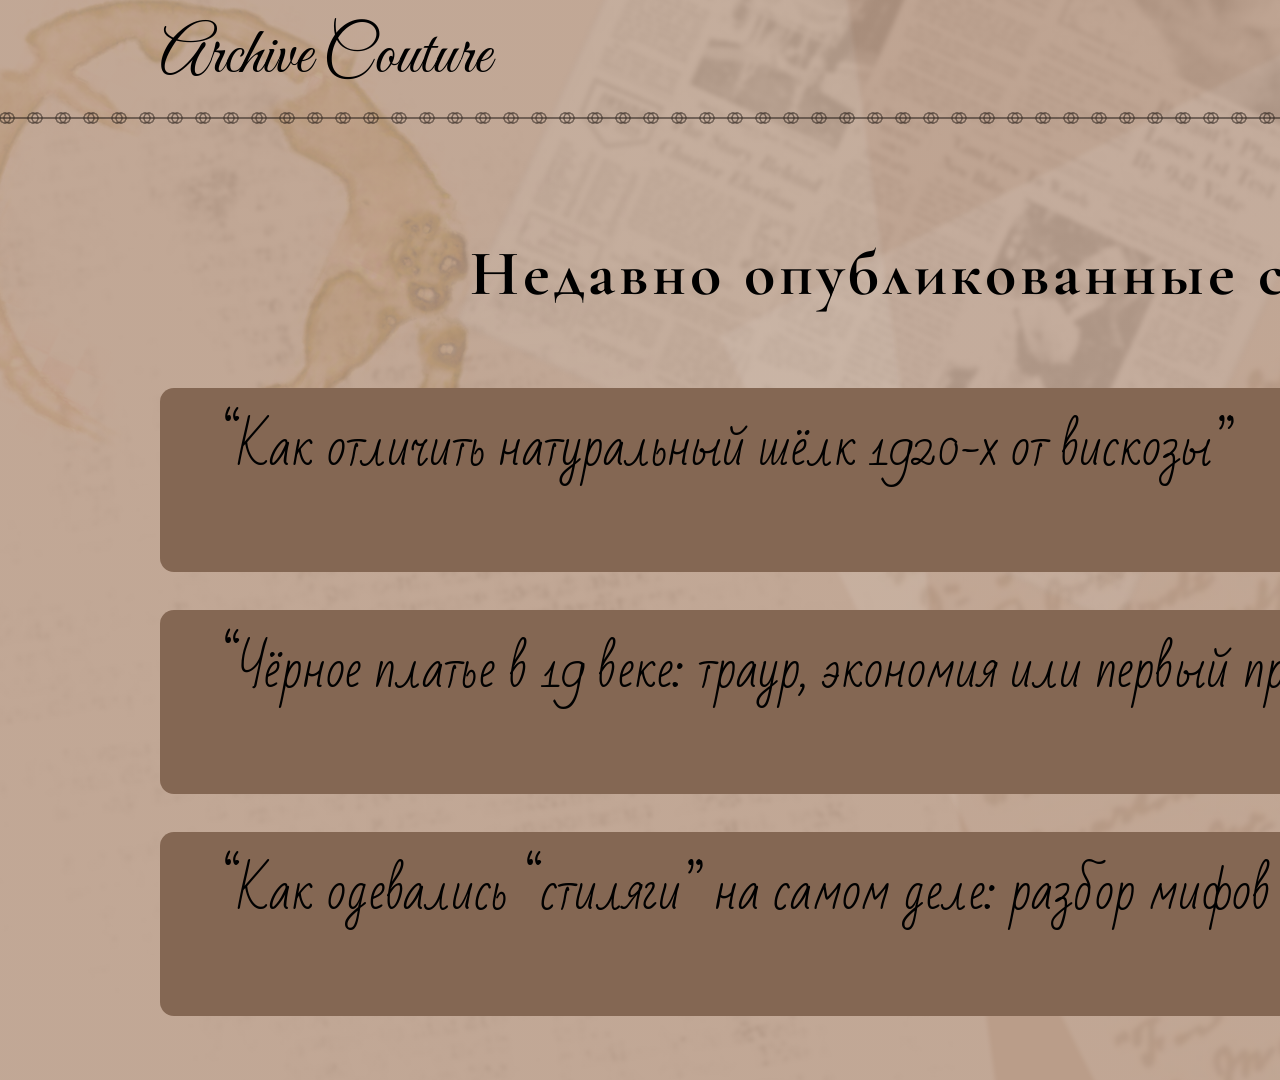
==== index.html @ 555cecd0 "Add files via upload" ====
<!doctype html>
<html lang="ru">
  <head>
    <meta charset="UTF-8" />
    <meta name="viewport" content="width=1920, initial-scale=1.0" />
    <title>Archive Couture — Главная</title>
    <link rel="preconnect" href="https://fonts.googleapis.com" />
    <link rel="preconnect" href="https://fonts.gstatic.com" crossorigin />
    <link href="https://fonts.googleapis.com/css2?family=Bad+Script&family=Cormorant+Garamond:wght@600;700&family=Great+Vibes&family=Poiret+One&display=swap" rel="stylesheet" />
    <link rel="stylesheet" href="./css/common.css" />
    <link rel="stylesheet" href="./css/home.css" />
  </head>
  <body>
    <div class="page home-page">
      <header class="site-header">
        <a class="logo" href="./index.html">Archive Couture</a>
        <nav class="main-nav" aria-label="Основная навигация">
          <a class="icon-link" href="./articles.html" aria-label="Статьи">
            <span class="book-icon" aria-hidden="true"></span>
          </a>
          <a class="icon-link" href="./profile.html" aria-label="Личный кабинет">
            <span class="user-icon" aria-hidden="true"></span>
          </a>
        </nav>
      </header>

      <main class="home-content">
        <h1>Недавно опубликованные статьи</h1>

        <section class="recent-list" aria-label="Недавно опубликованные статьи">
          <a class="quote-card" href="./article.html">
            <span class="quote-text">“Как отличить натуральный шёлк 1920-х от вискозы”</span>
            <span class="quote-author">Автор: Екатерина</span>
          </a>
          <a class="quote-card" href="./article.html">
            <span class="quote-text">“Чёрное платье в 19 веке: траур, экономия или первый признак эмансипации”</span>
            <span class="quote-author">Автор: Анастасия</span>
          </a>
          <a class="quote-card" href="./article.html">
            <span class="quote-text">“Как одевались “стиляги” на самом деле: разбор мифов по фотографиям”</span>
            <span class="quote-author">Автор: Родион</span>
          </a>
        </section>
      </main>
    </div>
  </body>
</html>
---- css/common.css ----
:root {
  --page-width: 1920px;
  --page-height: 1080px;
  --paper: #ba9d89;
  --card: #846753;
  --ink: #000000;
  --deep-ink: #211914;
  --icon: #d9d9d9;
  --lace: rgba(33, 25, 20, 0.62);
}

* {
  box-sizing: border-box;
}

html,
body {
  width: var(--page-width);
  min-width: var(--page-width);
  min-height: var(--page-height);
  margin: 0;
  color: var(--ink);
  background: var(--paper);
  scrollbar-width: none;
  -ms-overflow-style: none;
}

body {
  overflow: auto;
}

html::-webkit-scrollbar,
body::-webkit-scrollbar,
*::-webkit-scrollbar {
  display: none;
  width: 0;
  height: 0;
}

a {
  color: inherit;
  text-decoration: none;
}

button {
  font: inherit;
}

.page {
  position: relative;
  width: var(--page-width);
  height: var(--page-height);
  overflow: hidden;
  background-color: var(--paper);
  background-image: linear-gradient(rgba(186, 157, 137, 0.34), rgba(186, 157, 137, 0.34)), url("../assets/background.svg");
  background-repeat: no-repeat;
  background-position: 0 0;
  background-size: 1920px 1080px;
}

.site-header {
  position: relative;
  z-index: 2;
  display: flex;
  align-items: center;
  justify-content: space-between;
  width: 100%;
  height: 112px;
  padding: 20px 160px 18px;
}

.site-header::after {
  position: absolute;
  left: 0;
  bottom: -16px;
  width: 100%;
  height: 19px;
  content: "";
  background:
    radial-gradient(circle at 9px 9px, transparent 0 4px, var(--lace) 4.5px 5.5px, transparent 6px),
    radial-gradient(circle at 19px 9px, transparent 0 4px, var(--lace) 4.5px 5.5px, transparent 6px),
    linear-gradient(var(--lace), var(--lace));
  background-size: 28px 18px, 28px 18px, 100% 2px;
  background-position: 0 0, 14px 0, 0 8px;
  background-repeat: repeat-x, repeat-x, no-repeat;
  opacity: 0.8;
}

.logo {
  font-family: "Great Vibes", "Bad Script", cursive;
  font-size: 66px;
  line-height: 1;
  color: var(--ink);
}

.main-nav {
  display: flex;
  gap: 22px;
  align-items: center;
}

.icon-link,
.action-button {
  display: flex;
  align-items: center;
  justify-content: center;
  width: 142px;
  height: 68px;
  border: 0;
  border-radius: 12px;
  color: var(--deep-ink);
  background: var(--card);
}

.book-icon,
.user-icon {
  position: relative;
  display: block;
}

.book-icon {
  width: 72px;
  height: 43px;
  background:
    linear-gradient(83deg, transparent 48%, #6b605c 49% 51%, transparent 52%),
    linear-gradient(95deg, var(--icon) 0 48%, transparent 49%),
    linear-gradient(85deg, transparent 51%, var(--icon) 52% 100%);
  clip-path: polygon(0 8%, 45% 18%, 50% 12%, 55% 18%, 100% 8%, 100% 88%, 55% 98%, 50% 92%, 45% 98%, 0 88%);
}

.user-icon {
  width: 76px;
  height: 56px;
}

.user-icon::before,
.user-icon::after {
  position: absolute;
  left: 50%;
  content: "";
  background: var(--icon);
  transform: translateX(-50%);
}

.user-icon::before {
  top: 0;
  width: 38px;
  height: 38px;
  border-radius: 999px;
}

.user-icon::after {
  bottom: 0;
  width: 70px;
  height: 30px;
  border-radius: 36px 36px 0 0;
}

.quote-card {
  display: flex;
  flex-direction: column;
  justify-content: space-between;
  min-height: 184px;
  padding: 30px 58px 24px;
  border-radius: 14px;
  background: var(--card);
}

.quote-text {
  font-family: "Bad Script", "Segoe Print", cursive;
  font-size: 50px;
  line-height: 1.22;
}

.quote-author {
  align-self: flex-end;
  font-family: "Poiret One", "Segoe UI", sans-serif;
  font-size: 41px;
  font-weight: 700;
  line-height: 1;
  text-transform: uppercase;
}
---- css/home.css ----
.home-page {
  display: flex;
  flex-direction: column;
}

.home-content {
  display: flex;
  flex: 1;
  flex-direction: column;
  padding: 112px 160px 42px;
}

.home-content h1 {
  margin: 18px 0 82px;
  font-family: "Cormorant Garamond", Georgia, serif;
  font-size: 64px;
  font-weight: 700;
  line-height: 1;
  text-align: center;
  letter-spacing: 4px;
}

.recent-list {
  display: flex;
  flex-direction: column;
  gap: 38px;
}
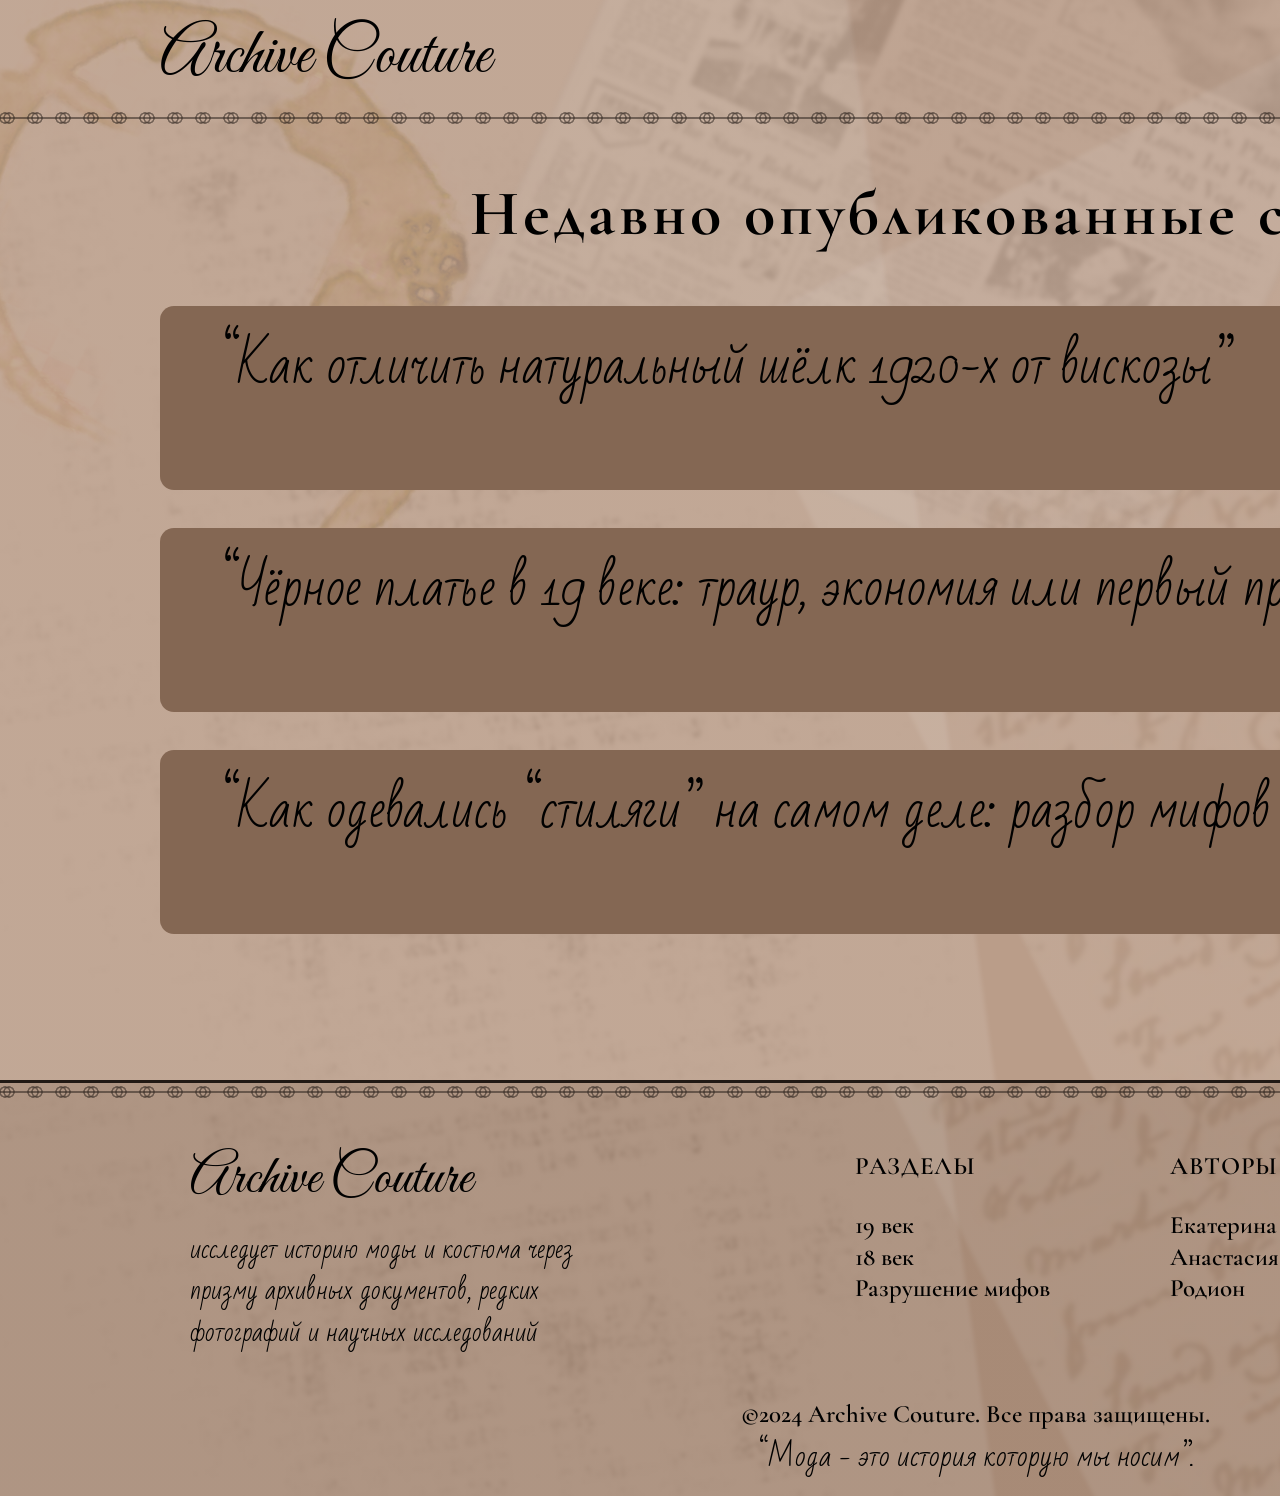
==== commit 2bf449c0: "Add files via upload" ====
--- a/index.html
+++ b/index.html
@@ -43,5 +43,41 @@
         </section>
       </main>
     </div>
+    <footer class="site-footer">
+      <div class="footer-ornament" aria-hidden="true"></div>
+      <div class="footer-content">
+        <section class="footer-brand" aria-label="О проекте">
+          <h2>Archive Couture</h2>
+          <p>исследует историю моды и костюма через</p>
+          <p>призму архивных документов, редких</p>
+          <p>фотографий и научных исследований</p>
+        </section>
+
+        <nav class="footer-column footer-sections" aria-label="Разделы">
+          <h3>Разделы</h3>
+          <a href="./article.html">19 век</a>
+          <a href="./articles.html">18 век</a>
+          <a href="./articles.html">Разрушение мифов</a>
+        </nav>
+
+        <section class="footer-column footer-authors" aria-label="Авторы">
+          <h3>Авторы</h3>
+          <p>Екатерина</p>
+          <p>Анастасия</p>
+          <p>Родион</p>
+        </section>
+
+        <section class="footer-column footer-contact" aria-label="Связаться">
+          <h3>Связаться</h3>
+          <a href="mailto:hello@archivecouture.ru">hello@archivecouture.ru</a>
+          <a class="footer-vk" href="#" aria-label="ВКонтакте">vk</a>
+        </section>
+
+        <div class="footer-bottom">
+          <p>©2024 Archive Couture. Все права защищены.</p>
+          <p>“Мода - это история которую мы носим”.</p>
+        </div>
+      </div>
+    </footer>
   </body>
 </html>
--- a/css/common.css
+++ b/css/common.css
@@ -180,3 +180,148 @@
   line-height: 1;
   text-transform: uppercase;
 }
+
+.site-footer {
+  position: relative;
+  width: var(--page-width);
+  height: 416px;
+  overflow: hidden;
+  color: var(--ink);
+  background-color: var(--paper);
+  background-image:
+    linear-gradient(rgba(132, 103, 83, 0.34), rgba(132, 103, 83, 0.34)),
+    url("../assets/background.svg");
+  background-repeat: no-repeat;
+  background-position: 0 100%;
+  background-size: 1920px 1080px;
+  border-top: 3px solid var(--deep-ink);
+}
+
+.footer-ornament {
+  width: 100%;
+  height: 25px;
+  background:
+    radial-gradient(circle at 9px 9px, transparent 0 4px, var(--lace) 4.5px 5.5px, transparent 6px),
+    radial-gradient(circle at 19px 9px, transparent 0 4px, var(--lace) 4.5px 5.5px, transparent 6px),
+    linear-gradient(var(--lace), var(--lace));
+  background-size: 28px 18px, 28px 18px, 100% 2px;
+  background-position: 0 0, 14px 0, 0 8px;
+  background-repeat: repeat-x, repeat-x, no-repeat;
+  opacity: 0.8;
+}
+
+.footer-content {
+  position: relative;
+  width: 100%;
+  height: calc(100% - 25px);
+}
+
+.footer-brand {
+  position: absolute;
+  top: 43px;
+  left: 190px;
+  width: 620px;
+}
+
+.footer-brand h2 {
+  margin: 0 0 22px;
+  font-family: "Great Vibes", "Bad Script", cursive;
+  font-size: 56px;
+  font-weight: 400;
+  line-height: 1;
+}
+
+.footer-brand p,
+.footer-bottom p:last-child {
+  margin: 0;
+  font-family: "Bad Script", "Segoe Print", cursive;
+  font-size: 25px;
+  line-height: 1.65;
+}
+
+.footer-column {
+  position: absolute;
+  top: 46px;
+}
+
+.footer-sections {
+  left: 855px;
+  width: 280px;
+}
+
+.footer-authors {
+  left: 1170px;
+  width: 185px;
+}
+
+.footer-contact {
+  left: 1485px;
+  width: 320px;
+}
+
+.footer-column h3 {
+  margin: 0 0 34px;
+  font-family: "Cormorant Garamond", "Times New Roman", serif;
+  font-size: 25px;
+  font-weight: 600;
+  line-height: 1;
+  text-transform: uppercase;
+  letter-spacing: 0.025em;
+}
+
+.footer-column a,
+.footer-column p {
+  display: block;
+  margin: 0 0 6px;
+  color: var(--ink);
+  font-family: "Cormorant Garamond", "Times New Roman", serif;
+  font-size: 25px;
+  font-weight: 600;
+  line-height: 1.02;
+  text-decoration: none;
+}
+
+.footer-contact a:not(.footer-vk) {
+  margin-top: 0;
+  margin-bottom: 28px;
+}
+
+.footer-column a.footer-vk {
+  width: 44px;
+  height: 44px;
+  background-image: url("../assets/vk.svg");
+  background-repeat: no-repeat;
+  background-position: center;
+  background-size: contain;
+  font-size: 0;
+  opacity: 0.72;
+}
+
+.footer-vk::before {
+  content: none;
+}
+
+.footer-bottom {
+  position: absolute;
+  left: 710px;
+  bottom: 22px;
+  width: 530px;
+  text-align: center;
+}
+
+.footer-bottom p {
+  margin: 0;
+}
+
+.footer-bottom p:first-child {
+  margin-bottom: 12px;
+  font-family: "Cormorant Garamond", "Times New Roman", serif;
+  font-size: 25px;
+  font-weight: 600;
+  line-height: 1;
+}
+
+.footer-bottom p:last-child {
+  font-size: 28px;
+  line-height: 1.25;
+}
--- a/css/home.css
+++ b/css/home.css
@@ -7,11 +7,11 @@
   display: flex;
   flex: 1;
   flex-direction: column;
-  padding: 112px 160px 42px;
+  padding: 70px 160px 70px;
 }
 
 .home-content h1 {
-  margin: 18px 0 82px;
+  margin: 0 0 60px;
   font-family: "Cormorant Garamond", Georgia, serif;
   font-size: 64px;
   font-weight: 700;
